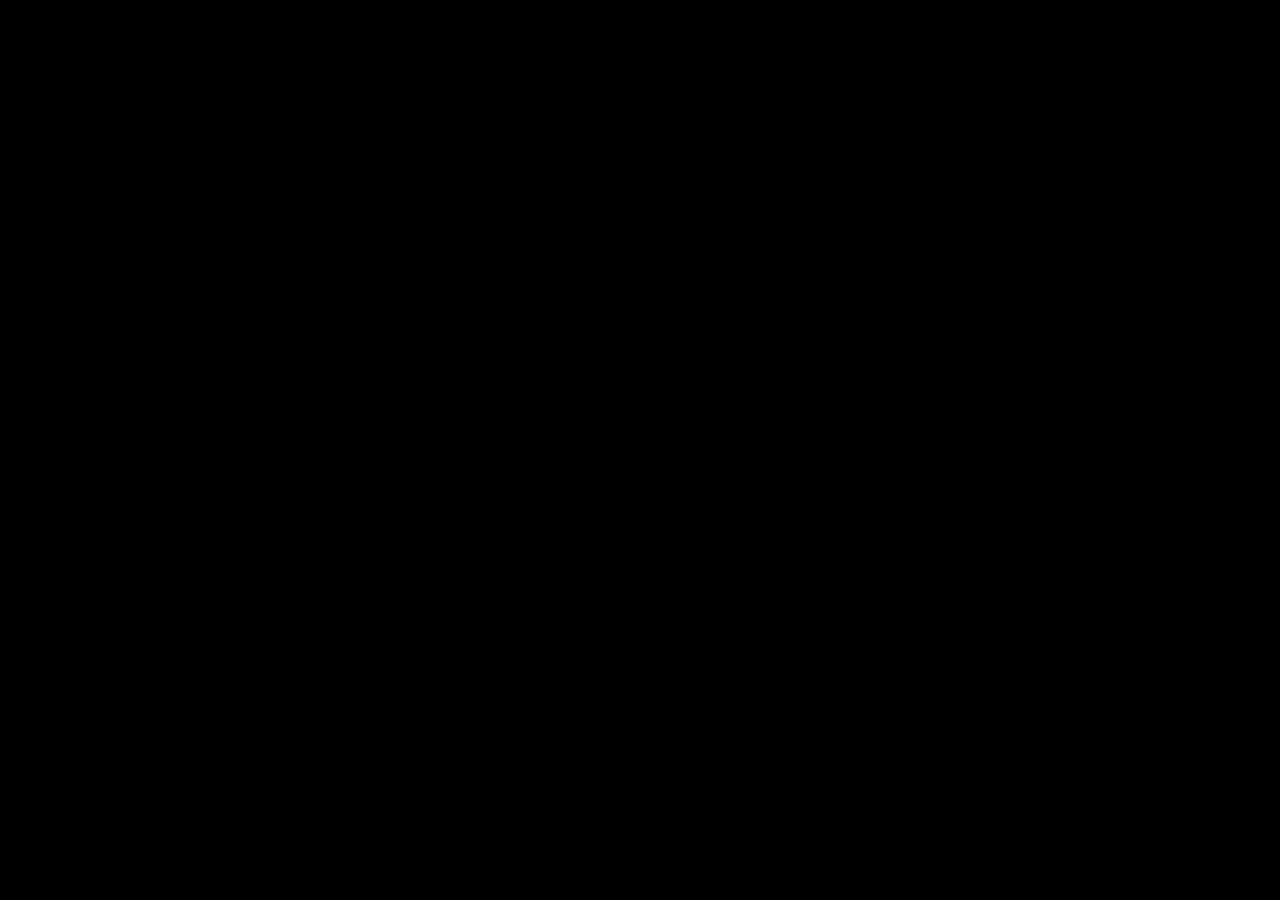
==== skillset.html @ 1f164118 "add skilles  sec" ====
<!DOCTYPE html>
<html lang="en">

<head>
    <meta charset="UTF-8">
    <meta name="viewport" content="width=device-width, initial-scale=1.0">
    <title>Document</title>
    <!-- Bootstrap CSS-->
    <link href="https://cdn.jsdelivr.net/npm/bootstrap@5.0.2/dist/css/bootstrap.min.css" rel="stylesheet">

    <!-- font Awesome -->
    <link rel="stylesheet" href="https://cdnjs.cloudflare.com/ajax/libs/font-awesome/6.4.0/css/all.min.css">
    <link rel="stylesheet" href="vendors/slick-theme.css" />
    <link rel="stylesheet" type="text/css" href="vendors/slick-slider.css" />
    <link rel="stylesheet" href="./CSS/keyfreams.css">
    <link rel="stylesheet" href="./CSS/style.css">
</head>

<body>


    <!-- skills-------------------
    <section>
        <div class="container py-5">
            <h2>My Skillsets</h2>
            <div class="Skillset">
                <div class="SkillSet_box_circle">
                    <div class="stripe str1">
                        <div class="first"></div>
                        <div class="sec">
                            <img src="./Img/figma-min 1.png" alt="" srcset="" width="" >
                            <p >Figma</p>
                        </div>
                    </div>
                    <div class="stripe str2">
                        <div class="first"></div>
                        <div class="sec">
                            <img src="./Img/css-min 1.png" alt="" srcset="">
                            <p>CSS</p>
                        </div>
                    </div>
                    <div class="stripe str3">
                        <div class="first"></div>
                        <div class="sec">
                            <img src="./Img/html-min 1.png" alt="" srcset="">
                            <p>Html</p>
                        </div>
                    </div>
                    <div class="stripe str4">
                        <div class="first"></div>
                        <div class="sec">
                            <img src="./Img/ps-min 2.png" alt="" srcset="" width="45">
                            <p>Photoshope</p>
                        </div>
                    </div>
                </div>
                <div class="panel">
                    <div class="mncircle"></div>
                    <div class="mncircle"></div>
                    <div class="mncircle"></div>
                    <div class="mncircle"></div>
                </div>
            </div>
        </div>
    </section> -->







    <!-- Option 1: Bootstrap Bundle with Popper -->
    <script src="./vendors/bootstrap.bundle.min.js"> </script>
    <script src="vendors/jquery.min.js"></script>
    <script src="vendors/slick.min.js"></script>
    <script src="https://cdnjs.cloudflare.com/ajax/libs/gsap/3.12.5/gsap.min.js"></script>
    <script src="./JS/script.js"></script>
</body>

</html>
---- CSS/keyfreams.css ----
@keyframes slideright {
    0% {
        transform: translateX(-100px);
        opacity: 0;
    }

    100% {
        transform: translateY(0px);
        opacity: 1;
    }

}

@keyframes slidebottom {
    0% {
        transform: translateX(0px);
        opacity: 0;
    }

    100% {
        transform: translateY(10px);
        opacity: 1;
    }

}

@keyframes zoomin {
    0% {
        transform: scale(0);
        opacity: 0;
    }

    100% {
        transform: scale(1);
        opacity: 1;
    }

}


/* cube/// */
@keyframes animate {
    0% {
        transform: rotateX(-30deg) rotateY(0deg);
    }

    100% {
        transform: rotateX(-30deg) rotateY(360deg);
    }
}
---- CSS/style.css ----
* {
    margin: 0;
    padding: 0;
    box-sizing: border-box;
    /* font-family: cinzel; */
}

:root {
    --head-line: #38005e;
    --gray: #ababab;
    --main-background: #f4f4f4;
    --yellow: rgb(157, 187, 6);
    --yellow2: rgb(220, 255, 43);
    --circSize: 65dvw;
    --box-shadow: 1px 1px 9px rgba(200, 187, 187, 0.55);
    --black: black;
}

body {
    /* background-color: #f4f4f4;
     */
    background: var(--black);
}

a {
    text-decoration: none;
    color: var(--gray);
    font-weight: 500;
}

p {
    margin: 0px;
}

ul li {
    list-style: none;
}

.graphics {
    background-image: linear-gradient(rgba(0, 0, 0, 0.5), rgba(0, 0, 0, 0.8)), url(../Img/greadent\ graphics.png);
    background-position: left;
    background-repeat: no-repeat;
}


.logo-name {
    font-family: cinzel;
    font-weight: bold;
    font-size: 20px;
    color: rgb(220, 83, 4);
    opacity: 0;
    animation: slideright 3s ease forwards;
}

.media-link {
    color: var(--gray);
    padding: 0px 20px;
    animation: slidebottom 3s ease forwards;
}

.media-link:hover {
    color: var(--head-line);
}


.navbar-nav {
    gap: 20px;
    border-radius: 50px;
    padding: 0px 20px;
    background-color: var(--black);
    border: 1px solid var(--gray);
}

.nav-link {
    color: var(--gray);
}

.nav-item:hover {
    color: var(--black);
    background: var(--yellow2);
    border-radius: 25px;
    padding: 0px 15px;
}

.nav-item:hover a {
    color: var(--black);
}

.fixed-bottom {
    bottom: 15px;
}


/* .navbar {
    background: linear-gradient(to bottom,
            #0d0940e0,
            #00000087);
} */

/* .navbar-toggler:focus,
.navbar-toggler:active,
.navbar-toggler-icon:focus {
    outline: none !important;
    box-shadow: none !important;
} */

.toggle-btn i {
    color: var(--main-background);
}






.banner {
    width: 100%;
    height: 100vh;
    background-image: linear-gradient(rgba(0, 0, 0, 0.5), rgba(0, 0, 0, 0.8)), url(../Img/greadent\ graphics.png);
    /* background-size: cover; */
    background-position: left;
    background-repeat: no-repeat;
    color: white;
}

.h-main-box {
    display: flex;
    justify-content: space-between;
    align-items: center;
    height: 100vh;
    /* margin-top: 200px; */
    margin-left: 75px;
}

.h-line {
    height: 2px;
    width: 40px;
    border-radius: 2px;
    background-color: rgb(157, 187, 6);
}

.scroll-d {
    display: flex;
    justify-content: center;
    align-items: center;
    padding-top: 50px;
    width: 50px;
    height: 50px;
    background: var(--black);
    border: 1px solid var(--gray);
    border-radius: 50px;
    /* box-shadow: 0px 2px 4px 1px rgb(113, 113, 113); */
}

.scroll-d i {
    margin-bottom: 45px;
    color: var(--gray);
}

.scroll-d-p {
    transform: rotate(0deg);
    color: var(--gray);
}

/* typing  text animetion codes here */
.h-main-body {
    animation: slideright 3s ease forwards;
}

.static-txts {
    font-size: 35px;
    font-weight: 600;
    color: var(--gray);
    animation: slideright 3s ease forwards;
}

.static-txts span {
    position: relative;
}

.static-txts span::before {
    content: "Youtubar";
    color: rgb(184, 220, 4);
    animation: words 20s infinite;
}

.static-txts span::after {
    content: "";
    position: absolute;
    width: calc(100% + 8px);
    height: 50px;
    background-color: var(--black);
    border-left: 2px solid rgb(184, 220, 4);
    right: -2px;
    animation: animetion .8s infinite, typing 20s steps(14) infinite;
}

@keyframes animetion {
    to {
        border-left: 2px solid rgb(184, 220, 4);
    }
}

@keyframes words {

    0%,
    20% {
        content: "Youtubar";
    }

    21%,
    40% {
        content: "Web Designer";
    }

    41%,
    60% {
        content: "Jr. Developar";
    }

    61%,
    80% {
        content: "UI-UX Designer";
    }

    81%,
    100% {
        content: "Bloger";
    }
}

@keyframes typing {

    10%,
    15%,
    30%,
    35%,
    50%,
    55%,
    70%,
    75%,
    90%,
    95% {
        width: 0;
    }

    5%,
    20%,
    25%,
    40%,
    45%,
    60%,
    65%,
    80%,
    85% {
        width: calc(100% + 8px);
    }
}


/* Box cube animation codes here------------- */

.bg-cube {
    display: flex;
    justify-content: space-around;
    align-items: center;
    min-height: 80%;
    /* background-color: #000000; */
    animation: zoomin 1s ease forwards;
}


.cube {
    position: relative;
    width: 200px;
    height: 200px;
    transform-style: preserve-3d;
    animation: animate 8s linear infinite;
}

.cube2 {
    position: relative;
    width: 100px;
    height: 100px;
    transform-style: preserve-3d;
    animation: animate 8s linear infinite;
}



.cube div,
.cube2 div {
    position: absolute;
    top: 0;
    left: 0;
    width: 100%;
    height: 100%;
    transform-style: preserve-3d;
}

.cube div span {
    position: absolute;
    top: 0;
    left: 0;
    width: 100%;
    height: 100%;
    background: linear-gradient(#151515, #00ec00);
    transform: rotateY(calc(90deg * var(--i))) translateZ(100px);
}

.cube2 div span {
    position: absolute;
    top: 0;
    left: 0;
    width: 100%;
    height: 100%;
    background: linear-gradient(#151515, #0072ec);
    transform: rotateY(calc(90deg * var(--i))) translateZ(50px);
}

.top {
    position: absolute;
    top: 0;
    left: 0;
    width: 200px;
    height: 200px;
    background: #222;
    transform: rotateX(90deg) translateZ(100px);
}

.top2 {
    position: absolute;
    top: 0;
    left: 0;
    width: 100px;
    height: 100px;
    background: #222;
    transform: rotateX(90deg) translateZ(50px);
}

.top::before {
    content: '';
    position: absolute;
    top: 0;
    left: 0;
    width: 200px;
    height: 200px;
    background: #0f0;
    transform: translateZ(-280px);
    filter: blur(20px);
    box-shadow: 0 0 120px rgba(0, 255, 0, 0, 2),
        0 0 200px rgba(0, 255, 0, 0, 4),
        0 0 300px rgba(0, 255, 0, 0, 6),
        0 0 400px rgba(0, 255, 0, 0, 8),
        0 0 500px rgba(0, 255, 0, 0, 10);
}

.top2::before {
    content: '';
    position: absolute;
    top: 0;
    left: 0;
    width: 100px;
    height: 100px;
    background: rgb(0, 183, 255);
    transform: translateZ(-150px);
    filter: blur(20px);
    box-shadow: 0 0 120px rgba(0, 255, 0, 0, 2),
        0 0 200px rgba(0, 255, 0, 0, 4),
        0 0 300px rgba(0, 255, 0, 0, 6),
        0 0 400px rgba(0, 255, 0, 0, 8),
        0 0 500px rgba(0, 255, 0, 0, 10);
}


/* About me------------------------
- */

.my-profile {
    display: flex;
    justify-content: center;
    align-items: center;
    min-height: 100vh;

}

.my-profile .card {
    align-items: center;
    width: 200px;
    height: 250px;
    transform: skewX(30deg);
    opacity: 0.1;
    /* background: linear-gradient(rgb(255, 85, 0), #131313); */
}

.card span {
    margin-top: 20px;
    display: flex;
    justify-content: center;
}

.card img {
    height: 50px;
    width: 50px;
    object-fit: cover;
    border-radius: 25px
}


/* .card:active {
    scale: 1.1;

} */

.card:hover {
    transition: 1s cubic-bezier(0.075, 0.82, 0.165, 1);
    transform: rotate(0deg);
    opacity: 1;
    cursor: pointer;
    scale: 1.1;
}

.card-text {
    transform: rotate(0deg);
    padding: 10px 10px;
    color: var(--black);
    font-weight: 100;
    text-align: center;
}

@keyframes cardup {
    0% {
        opacity: 0.3;
    }

    80% {
        opacity: 1;
    }

    100% {
        opacity: 0.3;
    }
}

/* ------------------   ----------- */
.expreince .ex-1 {
    display: flex;
    justify-content: space-between;
    align-items: center;
    border-bottom: 1px solid var(--gray);
    margin-top: 50px;
    transition: all .2s;
}

.item {
    position: relative;
    flex-grow: 1;
}

#circle {
    position: fixed;
    top: 0;
    left: 0;
    transform: translate(-50%, -50%);
    width: 20px;
    height: 20px;
    border-radius: 50px;
    background-color: red;
}

.ex-1,
p {
    color: var(--gray);
}

.fream {
    position: relative;
    overflow: hidden;
    height: 55px;
}

.fream span {
    display: block;
    font-size: 30px;
    height: 55px;
    padding: 10px 0px;
    font-family: cinzel;
    /* transform: translateY(-55px); */
}

.ex-1:hover {
    color: white;
    cursor: pointer;
}

.ex-1:hover .fream span {

    transform: translateY(-100%);
}

.fream span {
    transition: all .5s cubic-bezier(.76, 0, .24, 1);
    margin: 0;
}


/* skillset ---------------------*/
.Skillset {
    /* display: flex;
    justify-content: center;
    align-items: center; */
    width: 100%;
    height: 100vh;
    /* background-color: red; */
}

.SkillSet_box_circle {
    margin-top: 35%;
    position: absolute;
    left: -5vh;
    top: 50%;
    transform: translate(0%, 50%) rotate(100deg);
    border-radius: 50%;
    width: 400px;
    height: 400px;
    border: 1px solid rgb(28, 27, 27);
    /* background-color: red; */
}

.stripe {
    display: flex;
    position: absolute;
    top: 50%;
    left: 50%;
    transform: translate(0%, -50%);
    width: 100%;
    height: 30px;
    transform-origin: 0% 50%;
}

.str1{
    transform: translate(0, -50%) rotate(-90deg) ;
    /* transform: translate(0, -50%) rotate(-90deg) ; */
}
.str2{
    transform: translate(0, -50%) rotate(-40deg) ;
    /* transform: translate(0, -50%) rotate(-42deg) ; */
}
.str4{
    transform: translate(0, -50%) rotate(40deg) ;
    /* transform: translate(0, -50%) rotate(45deg) ; */
}

.first{
    width: 50%;
    height: 100%;
}
.sec{
    display: flex;
    /* justify-content: center; */
    align-items: center;
    flex-direction: row-reverse;
    padding-left: 20px;
    /* width: 50%; */
    height: 100%;
}

.sec img, p{
    margin-top: -10px;
    transform: rotate(90deg);
}

.panel{
    display: flex;
    flex-direction: column;
    align-items: center;
    justify-content: space-between;
    position: absolute;
    margin-top: 50%;
    right: 10%;
    top: -50%;
    transform: translate(0, 50%);
    width: 5%;
    height: 30%;
    /* background-color: rgb(147, 145, 145); */
    
}
.mncircle{
    width: 15px;
    height: 15px;
    border-radius: 50%;
    /* opacity: .08; */
    background-color: rgba(176, 176, 176, 0.8);
}




/* footer links */
.social {
    display: flex;
    justify-content: center;
    gap: 10px;
}

.social-link-footer {
    display: flex;
    align-items: center;
    justify-content: center;
    width: 40px;
    height: 40px;
    background-color: white;
    border-radius: 25%;
    box-shadow: -1px -1px 4px 1px rgba(207, 198, 198, 0.507);
}

.social-link-footer:hover {
    background-color: #000000;
    transform: scale(1.5) 0.5s;
    box-shadow: -1px -1px 4px 1px rgba(173, 166, 166, 0.507);
}

.social-link-icon i {
    font-size: 20px;
    color: black;
}

.site-link ul {
    padding-left: 0px;
}

.social-link-footer:hover i {
    color: yellow;
}

.social-link-icon i:hover {
    color: yellow;
}







/*------------------------------
        meadia quries
 -------------------------------*/

@media (max-width: 575.98px) {
    .banner-search {
        font-size: 10px;
    }

    .hero-btn {
        padding: 5px 15px;
    }

    .cta-btn-co {
        font-size: 10px;
        padding: 5px 20px;
    }

    .about-pic {
        text-align: center;
    }

    .navbar-toggler-icon {
        width: 0.5em;
        height: 0.5em;
    }

    .slide {
        margin: 20px;
    }
}

/* // Small devices (landscape phones, less than 768px) */
@media (max-width: 767.98px) {}

/* // Medium devices (tablets, less than 992px) */
@media (max-width: 991.98px) {

    h1,
    h2 {
        font-size: 20px;
    }

    p {
        font-size: 15px;
    }

    .team-slide img {
        width: 100%;
    }

    .review-section {
        flex-direction: column;
    }

}

/* // Large devices (desktops, less than 1200px) */
@media (max-width: 1199.98px) {}

/* // X-Large devices (large desktops, less than 1400px) */
@media (max-width: 1399.98px) {}
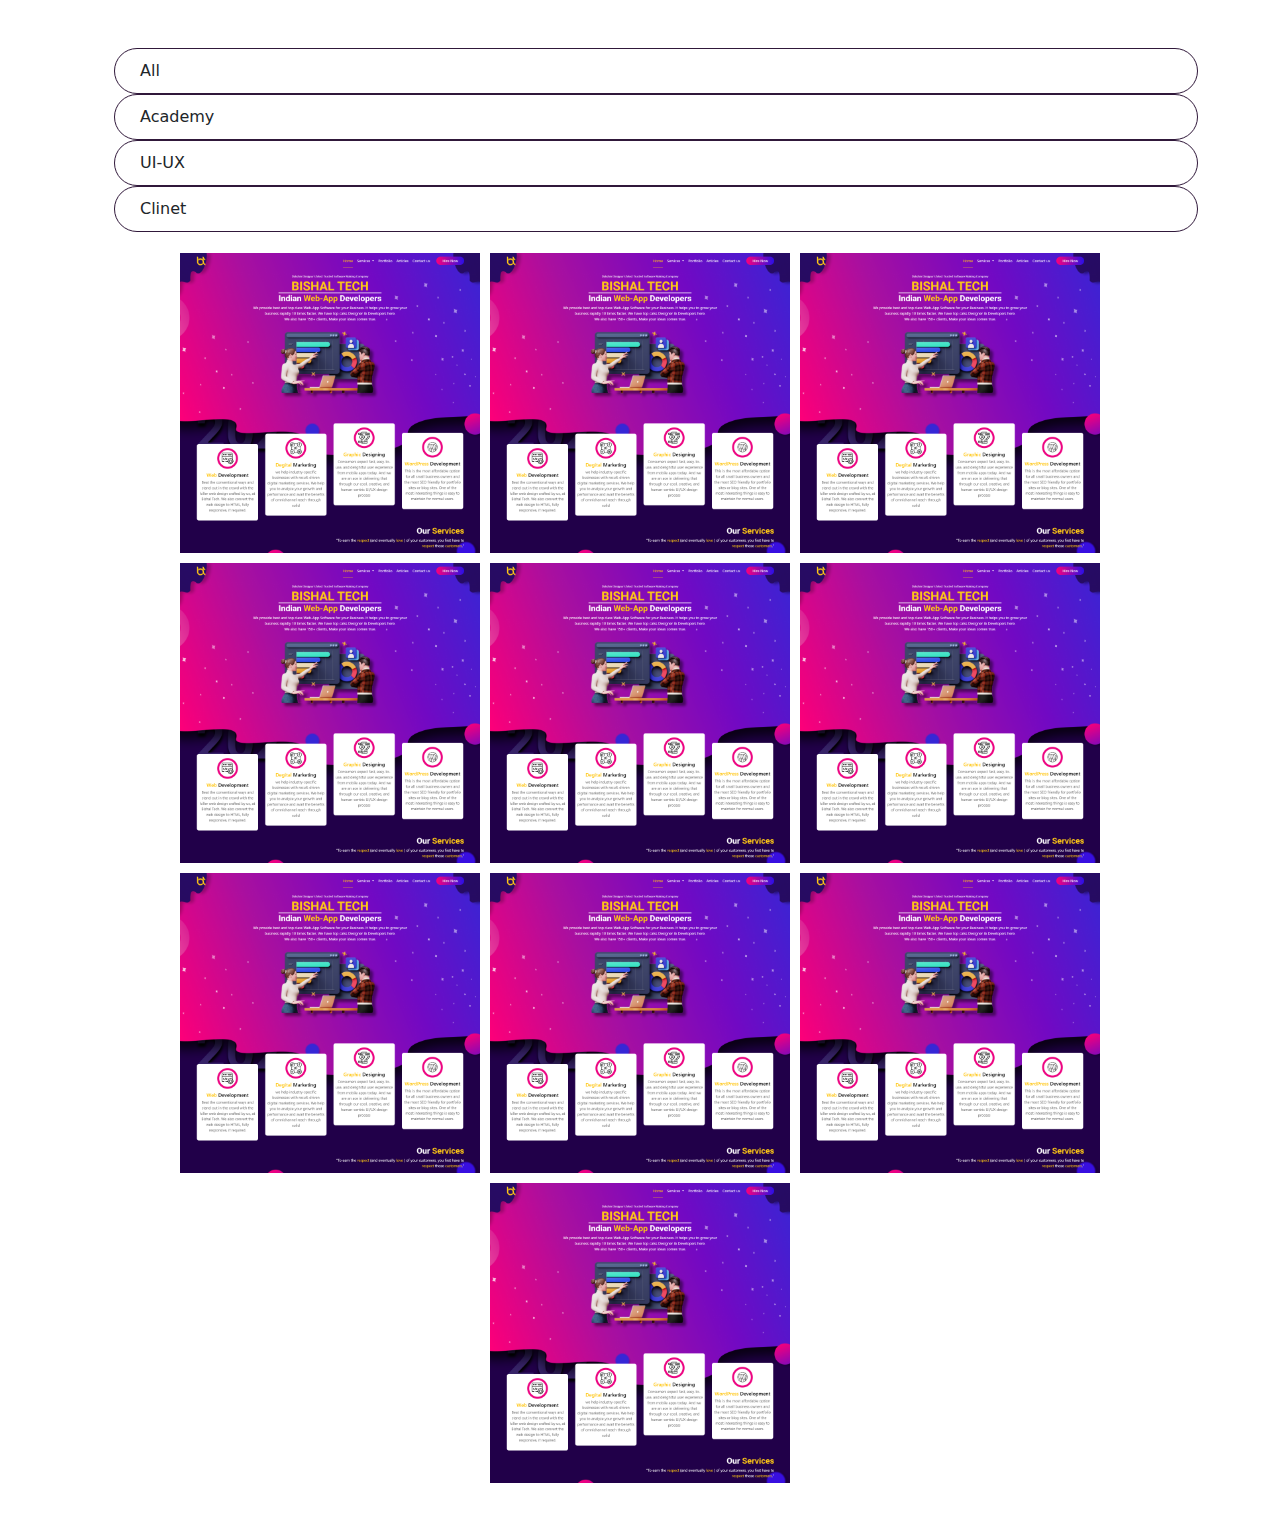
==== commit d9cb72f8: "try to run project sec but i can't" ====
--- a/skillset.html
+++ b/skillset.html
@@ -13,7 +13,178 @@
     <link rel="stylesheet" href="vendors/slick-theme.css" />
     <link rel="stylesheet" type="text/css" href="vendors/slick-slider.css" />
     <link rel="stylesheet" href="./CSS/keyfreams.css">
-    <link rel="stylesheet" href="./CSS/style.css">
+    <!-- <link rel="stylesheet" href="./CSS/style.css"> -->
+    <style>
+        * {
+            margin: 0;
+            padding: 0;
+            box-sizing: border-box;
+        }
+
+        .SkillSet_box_circle {
+            margin-top: 35%;
+            position: absolute;
+            left: -5vh;
+            top: 50%;
+            transform: translate(0%, 50%) rotate(100deg);
+            border-radius: 50%;
+            width: 400px;
+            height: 400px;
+            border: 1px solid rgb(28, 27, 27);
+            /* background-color: red; */
+        }
+
+        .stripe {
+            display: flex;
+            position: absolute;
+            top: 50%;
+            left: 50%;
+            transform: translate(0%, -50%);
+            width: 100%;
+            height: 30px;
+            transform-origin: 0% 50%;
+        }
+
+        .str1 {
+            transform: translate(0, -50%) rotate(-90deg);
+            /* transform: translate(0, -50%) rotate(-90deg) ; */
+        }
+
+        .str2 {
+            transform: translate(0, -50%) rotate(-40deg);
+            /* transform: translate(0, -50%) rotate(-42deg) ; */
+        }
+
+        .str4 {
+            transform: translate(0, -50%) rotate(40deg);
+            /* transform: translate(0, -50%) rotate(45deg) ; */
+        }
+
+        .first {
+            width: 50%;
+            height: 100%;
+        }
+
+        .sec {
+            display: flex;
+            /* justify-content: center; */
+            align-items: center;
+            flex-direction: row-reverse;
+            padding-left: 20px;
+            /* width: 50%; */
+            height: 100%;
+        }
+
+        .sec img,
+        p {
+            margin-top: -10px;
+            transform: rotate(90deg);
+        }
+
+        .panel {
+            display: flex;
+            flex-direction: column;
+            align-items: center;
+            justify-content: space-between;
+            position: absolute;
+            margin-top: 50%;
+            right: 10%;
+            top: -50%;
+            transform: translate(0, 50%);
+            width: 5%;
+            height: 30%;
+            /* background-color: rgb(147, 145, 145); */
+
+        }
+
+        .mncircle {
+            width: 15px;
+            height: 15px;
+            border-radius: 50%;
+            /* opacity: .08; */
+            background-color: rgba(176, 176, 176, 0.8);
+        }
+
+
+
+        ul {
+            list-style: none;
+        }
+
+
+
+
+        .bg-circleCo {
+            display: block;
+            position: absolute;
+            background-image: radial-gradient(#280334ec, #dac6e316);
+            box-shadow: 0px 0px 100px #5f1c767d;
+            filter: blur(5px);
+            width: 300px;
+            height: 300px;
+            border-radius: 50%;
+            margin-left: 33%;
+            margin-top: 23%;
+            z-index: -1;
+        }
+
+        .ul {
+            margin: auto;
+            display: flex;
+            justify-content: center;
+            align-items: center;
+            gap: 30px;
+            flex-wrap: wrap;
+        }
+
+        li {
+            border-radius: 50px;
+            padding: 10px 25px;
+            color: var(--gray);
+            background-color: var(--box-bg);
+            border: 0.8px solid #1d0227e9;
+            cursor: pointer;
+        }
+
+        li:hover {
+            color: var(--gray);
+            background: var(--lefttoRight-color);
+            border-radius: 25px;
+            padding: 10px 25px;
+        }
+
+        ul li:active {
+            background-color: var(--lefttoRight-color);
+        }
+
+        .product {
+            display: flex;
+            justify-content: center;
+            align-items: center;
+            flex-wrap: wrap;
+        }
+
+        .product .itembox {
+            position: relative;
+            width: 300px;
+            height: 300px;
+            margin: 5px;
+            display: block;
+        }
+
+        .product .itembox.hide {
+            display: none;
+        }
+
+        .product .itembox img {
+            position: absolute;
+            top: 0;
+            left: 0;
+            width: 100%;
+            height: 100%;
+            object-fit: cover;
+        }
+    </style>
 </head>
 
 <body>
@@ -65,7 +236,56 @@
     </section> -->
 
 
-
+    <section>
+        <div class="container py-5">
+            <ul>
+                <li class="list active" data-filter="all">All</li>
+                <li class="list" data-filter="academy">Academy</li>
+                <li class="list" data-filter="ui-ux">UI-UX</li>
+                <li class="list" data-filter="client">Clinet</li>
+            </ul>
+            <div class="product">
+
+                <div class="itembox" data-item="academy">
+                    <img src="./Img/project.png" alt="" class="img-fluid">
+                </div>
+                <div class="itembox" data-item="academy">
+                    <img src="./Img/project.png" alt="" class="img-fluid">
+                </div>
+                <div class="itembox" data-item="academy">
+                    <img src="./Img/project.png" alt="" class="img-fluid">
+                </div>
+                <div class="itembox" data-item="academy">
+                    <img src="./Img/project.png" alt="" class="img-fluid">
+                </div>
+
+
+                <div class="itembox" data-item="ui-ux">
+                    <img src="./Img/project.png" alt="" class="img-fluid">
+                </div>
+                <div class="itembox" data-item="ui-ux">
+                    <img src="./Img/project.png" alt="" class="img-fluid">
+                </div>
+                <div class="itembox" data-item="ui-ux">
+                    <img src="./Img/project.png" alt="" class="img-fluid">
+                </div>
+                <div class="itembox" data-item="ui-ux">
+                    <img src="./Img/project.png" alt="" class="img-fluid">
+                </div>
+
+
+                <div class="itembox" data-item="client">
+                    <img src="./Img/project.png" alt="" class="img-fluid">
+                </div>
+                <div class="itembox" data-item="client">
+                    <img src="./Img/project.png" alt="" class="img-fluid">
+                </div>
+
+            </div>
+        </div>
+
+        </div>
+    </section>
 
 
 
@@ -75,7 +295,34 @@
     <script src="vendors/jquery.min.js"></script>
     <script src="vendors/slick.min.js"></script>
     <script src="https://cdnjs.cloudflare.com/ajax/libs/gsap/3.12.5/gsap.min.js"></script>
-    <script src="./JS/script.js"></script>
+    <script>
+        let list = document.querySelectorAll('.list');
+        let itembox = document.querySelectorAll('.itembox');
+
+        for (let i = 0; i < list.length; i++) {
+            list[i].addEventListener('click', function () {
+                for (let j = 0; j < item.length; j++) {
+                    list[j].classList.remove('active');
+                }
+                this.classList.add('active');
+
+                let dataFilter = this.getAttribute('data-filter');
+                for (let k = 0; k < itembox; k++) {
+                    itemBox[k].classList.remove('active');
+                    itemBox[k].classList.add('hide');
+
+
+                    if (itemBox[k].getAttribute('data-item') = dataFilter ||
+                        dataFilter == "all") {
+                        itemBox[k].classList.remove('hide');
+                        itemBox[k].classList.add('active');
+                    }
+                }
+
+            })
+        }
+
+    </script>
 </body>
 
 </html>--- a/CSS/style.css
+++ b/CSS/style.css
@@ -10,16 +10,31 @@
     --gray: #ababab;
     --main-background: #f4f4f4;
     --yellow: rgb(157, 187, 6);
-    --yellow2: rgb(220, 255, 43);
+    --yellow2: rgb(184, 220, 4);
     --circSize: 65dvw;
     --box-shadow: 1px 1px 9px rgba(200, 187, 187, 0.55);
     --black: black;
-}
-
+    --box-bg: #0e011391;
+    --lefttoRight-color: linear-gradient(to right,
+            #d289f1,
+            #1e022a);
+    --ToptoBottom-color: linear-gradient(to bottom,
+            #3d0549,
+            #1a011e);
+    --title-co: linear-gradient(to right, #470654, #e294fa);
+}
+
+/* ------------------------------------CUSTOM CODES--------------------------------------- */
 body {
-    /* background-color: #f4f4f4;
-     */
+    /* background-color: #040005fd; */
     background: var(--black);
+}
+
+.title {
+    background: var(--title-co);
+    -webkit-background-clip: text;
+    color: transparent;
+    font-size: 35px;
 }
 
 a {
@@ -37,17 +52,17 @@
 }
 
 .graphics {
-    background-image: linear-gradient(rgba(0, 0, 0, 0.5), rgba(0, 0, 0, 0.8)), url(../Img/greadent\ graphics.png);
+    background-image: url(../Img/greadent\ graphics.png);
     background-position: left;
     background-repeat: no-repeat;
 }
 
-
+/* ----------------------------------Banner Section codes------------------------------------ */
 .logo-name {
     font-family: cinzel;
     font-weight: bold;
     font-size: 20px;
-    color: rgb(220, 83, 4);
+    color: var(--main-background);
     opacity: 0;
     animation: slideright 3s ease forwards;
 }
@@ -59,16 +74,20 @@
 }
 
 .media-link:hover {
-    color: var(--head-line);
+    color: var(--main-background);
+    font-weight: 600;
+    padding: 10px 15px;
+    background: var(--lefttoRight-color);
+    border-radius: 25px;
 }
 
 
 .navbar-nav {
     gap: 20px;
     border-radius: 50px;
-    padding: 0px 20px;
-    background-color: var(--black);
-    border: 1px solid var(--gray);
+    padding: 0px 15px;
+    background-color: var(--box-bg);
+    border: .8px solid #221925e9;
 }
 
 .nav-link {
@@ -76,14 +95,14 @@
 }
 
 .nav-item:hover {
-    color: var(--black);
-    background: var(--yellow2);
+    color: var(--gray);
+    background: var(--lefttoRight-color);
     border-radius: 25px;
-    padding: 0px 15px;
+    padding: 0px 5px;
 }
 
 .nav-item:hover a {
-    color: var(--black);
+    color: var(--main-background);
 }
 
 .fixed-bottom {
@@ -108,15 +127,8 @@
     color: var(--main-background);
 }
 
-
-
-
-
-
 .banner {
-    width: 100%;
-    height: 100vh;
-    background-image: linear-gradient(rgba(0, 0, 0, 0.5), rgba(0, 0, 0, 0.8)), url(../Img/greadent\ graphics.png);
+    background-image: url(../Img/greadent\ graphics.png);
     /* background-size: cover; */
     background-position: left;
     background-repeat: no-repeat;
@@ -136,7 +148,7 @@
     height: 2px;
     width: 40px;
     border-radius: 2px;
-    background-color: rgb(157, 187, 6);
+    background-color: var(--yellow2);
 }
 
 .scroll-d {
@@ -149,7 +161,6 @@
     background: var(--black);
     border: 1px solid var(--gray);
     border-radius: 50px;
-    /* box-shadow: 0px 2px 4px 1px rgb(113, 113, 113); */
 }
 
 .scroll-d i {
@@ -180,7 +191,7 @@
 
 .static-txts span::before {
     content: "Youtubar";
-    color: rgb(184, 220, 4);
+    color: var(--yellow);
     animation: words 20s infinite;
 }
 
@@ -197,7 +208,7 @@
 
 @keyframes animetion {
     to {
-        border-left: 2px solid rgb(184, 220, 4);
+        border-left: 2px solid var(--head-line);
     }
 }
 
@@ -373,14 +384,14 @@
 }
 
 
-/* About me------------------------
+/* ----------------------------------------------About me---------------------------------
 - */
 
 .my-profile {
     display: flex;
     justify-content: center;
     align-items: center;
-    min-height: 100vh;
+    /* min-height: 100vh; */
 
 }
 
@@ -389,8 +400,8 @@
     width: 200px;
     height: 250px;
     transform: skewX(30deg);
-    opacity: 0.1;
-    /* background: linear-gradient(rgb(255, 85, 0), #131313); */
+    opacity: 1;
+    background: var(--box-bg);
 }
 
 .card span {
@@ -406,24 +417,26 @@
     border-radius: 25px
 }
 
-
-/* .card:active {
-    scale: 1.1;
-
-} */
-
-.card:hover {
+.card h5 {
+    margin-top: 10px;
+    color: var(--main-background);
+    font-weight: 100;
+}
+
+.my-profile .card:hover {
     transition: 1s cubic-bezier(0.075, 0.82, 0.165, 1);
     transform: rotate(0deg);
     opacity: 1;
+    scale: 1.2;
+    background: var(--ToptoBottom-color);
+    border: 0.2px solid var(--gray);
     cursor: pointer;
-    scale: 1.1;
 }
 
 .card-text {
     transform: rotate(0deg);
     padding: 10px 10px;
-    color: var(--black);
+    color: var(--gray);
     font-weight: 100;
     text-align: center;
 }
@@ -442,7 +455,122 @@
     }
 }
 
-/* ------------------   ----------- */
+/* ------------------------------------skillset ---------------------*/
+.row {
+    margin: auto;
+    /* width: 100%; */
+}
+
+.sk-headline {
+    text-align: center;
+}
+
+.box-model {
+    margin: auto;
+    display: flex;
+    align-items: center;
+    justify-content: center;
+    flex-direction: column;
+    width: 125px;
+    min-height: 125px;
+    text-align: center;
+    border-radius: 15px;
+    background-color: #0e011391;
+}
+
+.box-model img {
+    opacity: .3;
+}
+
+.box-model p {
+    padding-top: 10px;
+    color: var(--gray);
+}
+
+.box-model:hover {
+    cursor: pointer;
+    background-color: var(--box-bg);
+    border: .5px solid #270336cf;
+}
+
+.box-model:hover img {
+    opacity: 1;
+}
+
+/* -----------------------------------------MY RECENT WORKS-------------------------- */
+.bg-circleCo {
+    display: block;
+    position: absolute;
+    background-image: radial-gradient(#280334ec, #dac6e316);
+    box-shadow: 0px 0px 100px #5f1c767d;
+    filter: blur(5px);
+    width: 300px;
+    height: 300px;
+    border-radius: 50%;
+    margin-left: 33%;
+    margin-top: 23%;
+    z-index: -1;
+}
+
+.project-list {
+    margin: auto;
+    display: flex;
+    justify-content: center;
+    align-items: center;
+    gap: 30px;
+    flex-wrap: wrap;
+}
+
+.project-list> li {
+    border-radius: 50px;
+    padding: 10px 25px;
+    color: var(--gray);
+    background-color: var(--box-bg);
+    border: 0.8px solid #1d0227e9;
+    cursor: pointer;
+}
+
+.project-list> li:hover {
+    color: var(--gray);
+    background: var(--lefttoRight-color);
+    border-radius: 25px;
+    padding: 10px 25px;
+    cursor: pointer;
+}
+
+.project-list li:active {
+    background-color: var(--lefttoRight-color);
+}
+
+.product {
+    margin: auto;
+    display: flex;
+    justify-content: center;
+    align-items: center;
+    flex-wrap: wrap;
+}
+
+.product .itembox {
+    position: relative;
+    width: 300px;
+    height: 300px;
+    margin: 15px;
+    display: block;
+}
+
+.product .itembox img {
+    position: absolute;
+    top: 0;
+    left: 0;
+    width: 100%;
+    height: 100%;
+    object-fit: cover;
+}
+
+
+
+
+/* ------------------------------------------ my expreinces  ------------------------ */
 .expreince .ex-1 {
     display: flex;
     justify-content: space-between;
@@ -455,6 +583,11 @@
 .item {
     position: relative;
     flex-grow: 1;
+}
+
+.ex-1:hover {
+    background: var(--lefttoRight-color);
+    transition: .5s;
 }
 
 #circle {
@@ -504,99 +637,7 @@
 }
 
 
-/* skillset ---------------------*/
-.Skillset {
-    /* display: flex;
-    justify-content: center;
-    align-items: center; */
-    width: 100%;
-    height: 100vh;
-    /* background-color: red; */
-}
-
-.SkillSet_box_circle {
-    margin-top: 35%;
-    position: absolute;
-    left: -5vh;
-    top: 50%;
-    transform: translate(0%, 50%) rotate(100deg);
-    border-radius: 50%;
-    width: 400px;
-    height: 400px;
-    border: 1px solid rgb(28, 27, 27);
-    /* background-color: red; */
-}
-
-.stripe {
-    display: flex;
-    position: absolute;
-    top: 50%;
-    left: 50%;
-    transform: translate(0%, -50%);
-    width: 100%;
-    height: 30px;
-    transform-origin: 0% 50%;
-}
-
-.str1{
-    transform: translate(0, -50%) rotate(-90deg) ;
-    /* transform: translate(0, -50%) rotate(-90deg) ; */
-}
-.str2{
-    transform: translate(0, -50%) rotate(-40deg) ;
-    /* transform: translate(0, -50%) rotate(-42deg) ; */
-}
-.str4{
-    transform: translate(0, -50%) rotate(40deg) ;
-    /* transform: translate(0, -50%) rotate(45deg) ; */
-}
-
-.first{
-    width: 50%;
-    height: 100%;
-}
-.sec{
-    display: flex;
-    /* justify-content: center; */
-    align-items: center;
-    flex-direction: row-reverse;
-    padding-left: 20px;
-    /* width: 50%; */
-    height: 100%;
-}
-
-.sec img, p{
-    margin-top: -10px;
-    transform: rotate(90deg);
-}
-
-.panel{
-    display: flex;
-    flex-direction: column;
-    align-items: center;
-    justify-content: space-between;
-    position: absolute;
-    margin-top: 50%;
-    right: 10%;
-    top: -50%;
-    transform: translate(0, 50%);
-    width: 5%;
-    height: 30%;
-    /* background-color: rgb(147, 145, 145); */
-    
-}
-.mncircle{
-    width: 15px;
-    height: 15px;
-    border-radius: 50%;
-    /* opacity: .08; */
-    background-color: rgba(176, 176, 176, 0.8);
-}
-
-
-
-
-/* footer links */
+/*------------------------------- footer links */
 .social {
     display: flex;
     justify-content: center;
@@ -634,7 +675,7 @@
 }
 
 .social-link-icon i:hover {
-    color: yellow;
+    color: var(--yellow);
 }
 
 
@@ -648,18 +689,18 @@
  -------------------------------*/
 
 @media (max-width: 575.98px) {
-    .banner-search {
+
+
+    .media-link {
         font-size: 10px;
-    }
-
-    .hero-btn {
-        padding: 5px 15px;
-    }
-
-    .cta-btn-co {
-        font-size: 10px;
-        padding: 5px 20px;
-    }
+        padding: 0px 10px;
+    }
+
+    .nav-link {
+        display: flex;
+        justify-content: center;
+    }
+
 
     .about-pic {
         text-align: center;
@@ -673,6 +714,16 @@
     .slide {
         margin: 20px;
     }
+
+    .card {
+        height: 150px;
+    }
+
+    .row>* {
+        margin: auto;
+        width: 40%;
+        padding-bottom: 15px;
+    }
 }
 
 /* // Small devices (landscape phones, less than 768px) */
@@ -680,6 +731,17 @@
 
 /* // Medium devices (tablets, less than 992px) */
 @media (max-width: 991.98px) {
+    .navbar-collapse {
+        width: 500px;
+        margin-left: 35%;
+        margin-bottom: 35%;
+    }
+
+    .nav-link {
+        display: flex;
+        justify-content: center;
+
+    }
 
     h1,
     h2 {
@@ -690,13 +752,10 @@
         font-size: 15px;
     }
 
-    .team-slide img {
-        width: 100%;
-    }
-
-    .review-section {
-        flex-direction: column;
-    }
+    .row>* {
+        margin: auto;
+    }
+
 
 }
 
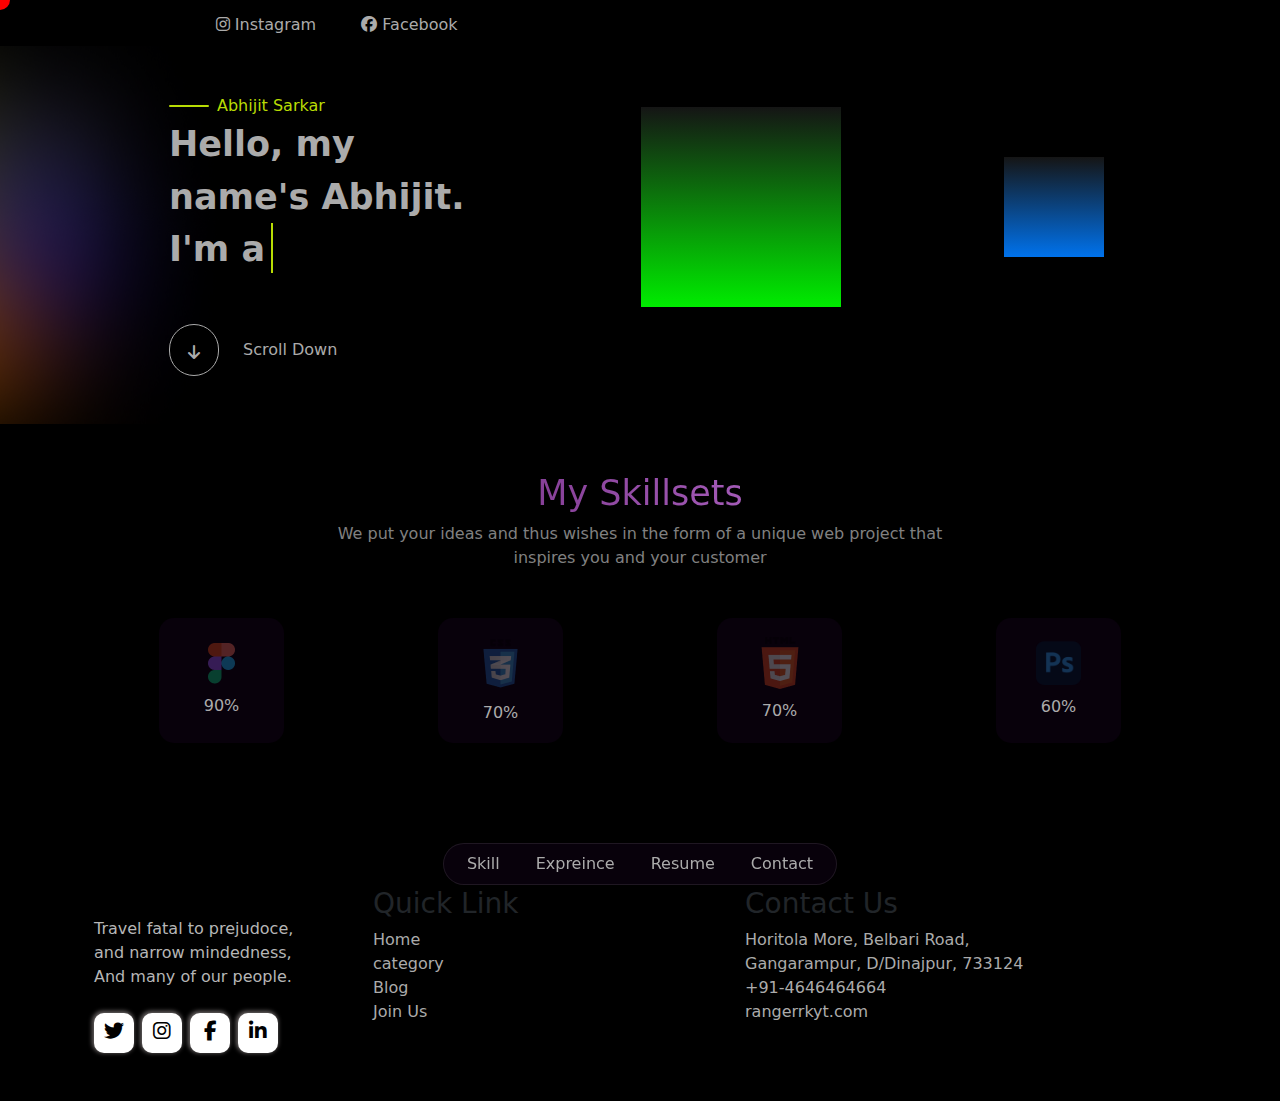
==== commit 87a9a533: "finally fix image gallery sec problem" ====
--- a/skillset.html
+++ b/skillset.html
@@ -13,8 +13,8 @@
     <link rel="stylesheet" href="vendors/slick-theme.css" />
     <link rel="stylesheet" type="text/css" href="vendors/slick-slider.css" />
     <link rel="stylesheet" href="./CSS/keyfreams.css">
-    <!-- <link rel="stylesheet" href="./CSS/style.css"> -->
-    <style>
+    <link rel="stylesheet" href="./CSS/style.css">
+    <!-- <style>
         * {
             margin: 0;
             padding: 0;
@@ -107,14 +107,12 @@
 
 
 
-        ul {
-            list-style: none;
-        }
-
-
-
-
-        .bg-circleCo {
+
+
+
+
+
+        /* .bg-circleCo {
             display: block;
             position: absolute;
             background-image: radial-gradient(#280334ec, #dac6e316);
@@ -126,38 +124,12 @@
             margin-left: 33%;
             margin-top: 23%;
             z-index: -1;
-        }
-
-        .ul {
-            margin: auto;
-            display: flex;
-            justify-content: center;
-            align-items: center;
-            gap: 30px;
-            flex-wrap: wrap;
-        }
-
-        li {
-            border-radius: 50px;
-            padding: 10px 25px;
-            color: var(--gray);
-            background-color: var(--box-bg);
-            border: 0.8px solid #1d0227e9;
-            cursor: pointer;
-        }
-
-        li:hover {
-            color: var(--gray);
-            background: var(--lefttoRight-color);
-            border-radius: 25px;
-            padding: 10px 25px;
-        }
-
-        ul li:active {
-            background-color: var(--lefttoRight-color);
-        }
-
-        .product {
+        } */
+
+
+
+
+        /* .product {
             display: flex;
             justify-content: center;
             align-items: center;
@@ -183,12 +155,105 @@
             width: 100%;
             height: 100%;
             object-fit: cover;
-        }
-    </style>
+        } */
+    </style> -->
 </head>
 
 <body>
-
+    <header>
+        <nav class="navbar navbar-expand-lg bg-light  bg-transparent">
+            <div class="container">
+                <div class="logo-link">
+                    <a class="navbar-brand" href="#"><span class="logo-name">F O L I O .</span></a>
+                    <a href="#" class="media-link"><i class="fa-brands fa-instagram"></i> Instagram</a>
+                    <a href="#" class="media-link"><i class="fa-brands fa-facebook"></i> Facebook</a>
+                </div>
+                <button class="navbar-toggler" type="button" data-bs-toggle="collapse"
+                    data-bs-target="#navbarSupportedContent" aria-controls="navbarSupportedContent"
+                    aria-expanded="false" aria-label="Toggle navigation">
+                    <span class="toggle-btn"><i class="fa-solid fa-bars"></i></span>
+                </button>
+                <div class="collapse navbar-collapse justify-content-center fixed-bottom" id="navbarSupportedContent">
+                    <ul class="navbar-nav mb-2 mb-lg-0">
+                        <li class="nav-item">
+                            <a class="nav-link" aria-current="page" href="skillset.html
+                            ">Skill</a>
+                        </li>
+                        <li class="nav-item">
+                            <a class="nav-link" href="#">Expreince</a>
+                        </li>
+                        <li class="nav-item">
+                            <a class="nav-link" href="#">Resume</a>
+                        </li>
+                        <li class="nav-item">
+                            <a class="nav-link" href="#">Contact</a>
+                        </li>
+                </div>
+            </div>
+        </nav>
+    </header>
+    <!-- Hero Section Down Bellow -->
+
+    <section class="banner py-5">
+        <div class="container">
+            <div id="circle"></div>
+            <div class="row ">
+
+                <div class="col-lg-5 col-md-5 col-sm-12">
+                    <div class="h-main-box">
+                        <div>
+                            <div class="d-flex align-items-center gap-2 h-main-body">
+                                <div class="h-line">
+
+                                </div>
+                                <span style="color: rgb(184, 220, 4);">Abhijit Sarkar</span>
+                            </div>
+
+
+                            <div class="static-txts">Hello, my <br>
+                                name's Abhijit. <br>
+                                I'm a <span></span>
+                            </div>
+
+
+                            <div class="d-flex align-items-center mt-5 gap-4">
+                                <div class="scroll-d"><i class="fa-solid fa-arrow-down"></i></div>
+                                <p class="scroll-d-p">Scroll Down</p>
+                            </div>
+                        </div>
+
+                    </div>
+
+
+                </div>
+                <!-- cube to right side // -->
+                <div class="col-lg-7 col-md-7 col-sm-12">
+                    <div class="bg-cube">
+                        <div class="cube">
+                            <div class="top"></div>
+                            <div>
+                                <span style="--i:0"></span>
+                                <span style="--i:1"></span>
+                                <span style="--i:2"></span>
+                                <span style="--i:3"></span>
+                            </div>
+                        </div>
+                        <div class="cube2">
+                            <div class="top2"></div>
+                            <div>
+                                <span style="--i:0"></span>
+                                <span style="--i:1"></span>
+                                <span style="--i:2"></span>
+                                <span style="--i:3"></span>
+                            </div>
+                        </div>
+                    </div>
+                </div>
+
+            </div>
+        </div>
+
+    </section>
 
     <!-- skills-------------------
     <section>
@@ -238,91 +303,119 @@
 
     <section>
         <div class="container py-5">
-            <ul>
-                <li class="list active" data-filter="all">All</li>
-                <li class="list" data-filter="academy">Academy</li>
-                <li class="list" data-filter="ui-ux">UI-UX</li>
-                <li class="list" data-filter="client">Clinet</li>
-            </ul>
-            <div class="product">
-
-                <div class="itembox" data-item="academy">
-                    <img src="./Img/project.png" alt="" class="img-fluid">
-                </div>
-                <div class="itembox" data-item="academy">
-                    <img src="./Img/project.png" alt="" class="img-fluid">
-                </div>
-                <div class="itembox" data-item="academy">
-                    <img src="./Img/project.png" alt="" class="img-fluid">
-                </div>
-                <div class="itembox" data-item="academy">
-                    <img src="./Img/project.png" alt="" class="img-fluid">
-                </div>
-
-
-                <div class="itembox" data-item="ui-ux">
-                    <img src="./Img/project.png" alt="" class="img-fluid">
-                </div>
-                <div class="itembox" data-item="ui-ux">
-                    <img src="./Img/project.png" alt="" class="img-fluid">
-                </div>
-                <div class="itembox" data-item="ui-ux">
-                    <img src="./Img/project.png" alt="" class="img-fluid">
-                </div>
-                <div class="itembox" data-item="ui-ux">
-                    <img src="./Img/project.png" alt="" class="img-fluid">
-                </div>
-
-
-                <div class="itembox" data-item="client">
-                    <img src="./Img/project.png" alt="" class="img-fluid">
-                </div>
-                <div class="itembox" data-item="client">
-                    <img src="./Img/project.png" alt="" class="img-fluid">
-                </div>
-
-            </div>
-        </div>
-
+            <div class="sk-headline" data-aos="fade-left">
+                <h2 class="title">My Skillsets</h2>
+                <p style="color: grey;">We put your ideas and thus wishes in the form of a unique web project that
+                    <br>inspires you and your customer
+                </p>
+            </div>
+            <div class="Skillset py-5">
+
+                <div class="row">
+                    <div class="col-lg-3 col-md-3 col-sm-3">
+                        <div class="box-model" data-aos="zoom-in">
+                            <img src="./Img/figma-min 1.png" alt="" srcset="">
+                            <p>90%</p>
+                        </div>
+                    </div>
+                    <div class="col-lg-3 col-md-3 col-sm-3">
+                        <div class="box-model" data-aos="zoom-in">
+                            <img src="./Img/css-min 1.png" alt="" srcset="">
+                            <p>70%</p>
+                        </div>
+                    </div>
+                    <div class="col-lg-3 col-md-3 col-sm-3">
+                        <div class="box-model" data-aos="zoom-in">
+                            <img src="./Img/html-min 1.png" alt="" srcset="">
+                            <p>70%</p>
+                        </div>
+                    </div>
+                    <div class="col-lg-3 col-md-3 col-sm-3">
+                        <div class="box-model" data-aos="zoom-in">
+                            <img src="./Img/ps-min 2.png" alt="" srcset="" width="45">
+                            <p>60%</p>
+                        </div>
+                    </div>
+                </div>
+
+            </div>
         </div>
     </section>
 
-
-
-
+    <footer class="py-5">
+        <div class="container">
+            <div class="row">
+                <div class="col-md-3 col-sm-12">
+                    <a class="navbar-brand" href="#">
+                        <span class="logo-name">F O L I O.</span>
+                    </a>
+                    <p class="scroll-d-p" style="color: rgb(182, 182, 182);">Travel fatal to prejudoce, <br>
+                        and narrow
+                        mindedness, <br>And
+                        many of our people.</p>
+                    <!-- ------------------------------------ 
+                          social link down bellow 
+                    ------------------------------------------->
+                    <div class="social-media-page d-flex align-items-center gap-2 mt-4">
+                        <div class="social-link-footer">
+                            <div class="social-link-icon">
+                                <a href="#" class="card-link"><i class="fa-brands fa-twitter"></i></a>
+                            </div>
+                        </div>
+                        <div class="social-link-footer">
+                            <div class="social-link-icon">
+                                <a href="#" class="card-link"><i class="fa-brands fa-instagram"></i></a>
+                            </div>
+                        </div>
+                        <div class="social-link-footer">
+                            <div class="social-link-icon">
+                                <a href="#" class="card-link"><i class="fa-brands fa-facebook-f"></i></a>
+                            </div>
+                        </div>
+                        <div class="social-link-footer">
+                            <div class="social-link-icon">
+                                <a href="#" class="card-link"><i class="fa-brands fa-linkedin-in"></i></a>
+                            </div>
+                        </div>
+                    </div>
+                </div>
+                <div class="col-md-4 col-sm-12">
+                    <div class="site-link">
+                        <h3>Quick Link</h3>
+                        <ul>
+                            <li><a href="#">Home</a></li>
+                            <li><a href="#">category</a></li>
+                            <li><a href="#">Blog</a></li>
+                            <li><a href="#">Join Us</a></li>
+                        </ul>
+                    </div>
+                </div>
+
+                <div class="col-md-4 col-sm-12">
+                    <div class="site-link">
+                        <h3>Contact Us</h3>
+                        <ul>
+                            <li><a href="#">Horitola More, Belbari Road, <br> Gangarampur, D/Dinajpur,
+                                    733124</a></li>
+                            <li><a href="#">+91-4646464664</a></li>
+                            <li><a href="#">rangerrkyt.com</a></li>
+                        </ul>
+                    </div>
+                </div>
+            </div>
+        </div>
+    </footer>
+    
+    <!-- aos -->
+    <script src="./vendors/aos.js"></script>
+    <script>
+        AOS.init({
+            offset: 150,
+            duration: 400,
+        });
+    </script>
     <!-- Option 1: Bootstrap Bundle with Popper -->
     <script src="./vendors/bootstrap.bundle.min.js"> </script>
-    <script src="vendors/jquery.min.js"></script>
-    <script src="vendors/slick.min.js"></script>
-    <script src="https://cdnjs.cloudflare.com/ajax/libs/gsap/3.12.5/gsap.min.js"></script>
-    <script>
-        let list = document.querySelectorAll('.list');
-        let itembox = document.querySelectorAll('.itembox');
-
-        for (let i = 0; i < list.length; i++) {
-            list[i].addEventListener('click', function () {
-                for (let j = 0; j < item.length; j++) {
-                    list[j].classList.remove('active');
-                }
-                this.classList.add('active');
-
-                let dataFilter = this.getAttribute('data-filter');
-                for (let k = 0; k < itembox; k++) {
-                    itemBox[k].classList.remove('active');
-                    itemBox[k].classList.add('hide');
-
-
-                    if (itemBox[k].getAttribute('data-item') = dataFilter ||
-                        dataFilter == "all") {
-                        itemBox[k].classList.remove('hide');
-                        itemBox[k].classList.add('active');
-                    }
-                }
-
-            })
-        }
-
-    </script>
 </body>
 
 </html>--- a/CSS/style.css
+++ b/CSS/style.css
@@ -139,7 +139,6 @@
     display: flex;
     justify-content: space-between;
     align-items: center;
-    height: 100vh;
     /* margin-top: 200px; */
     margin-left: 75px;
 }
@@ -276,8 +275,6 @@
     justify-content: space-around;
     align-items: center;
     min-height: 80%;
-    /* background-color: #000000; */
-    animation: zoomin 1s ease forwards;
 }
 
 
@@ -391,8 +388,6 @@
     display: flex;
     justify-content: center;
     align-items: center;
-    /* min-height: 100vh; */
-
 }
 
 .my-profile .card {
@@ -512,16 +507,22 @@
     z-index: -1;
 }
 
-.project-list {
+.filters {
+    display: flex;
+    justify-content: center;
+    align-items: center;
+    flex-direction: column;
+}
+
+.filters ul {
     margin: auto;
     display: flex;
-    justify-content: center;
     align-items: center;
     gap: 30px;
     flex-wrap: wrap;
 }
 
-.project-list> li {
+.filters ul li {
     border-radius: 50px;
     padding: 10px 25px;
     color: var(--gray);
@@ -530,7 +531,7 @@
     cursor: pointer;
 }
 
-.project-list> li:hover {
+.filters ul li:hover {
     color: var(--gray);
     background: var(--lefttoRight-color);
     border-radius: 25px;
@@ -538,11 +539,11 @@
     cursor: pointer;
 }
 
-.project-list li:active {
-    background-color: var(--lefttoRight-color);
-}
-
-.product {
+.filters ul li:active {
+    background: var(--lefttoRight-color);
+}
+
+.products {
     margin: auto;
     display: flex;
     justify-content: center;
@@ -550,7 +551,7 @@
     flex-wrap: wrap;
 }
 
-.product .itembox {
+.products .product {
     position: relative;
     width: 300px;
     height: 300px;
@@ -558,7 +559,7 @@
     display: block;
 }
 
-.product .itembox img {
+.products .product img {
     position: absolute;
     top: 0;
     left: 0;
@@ -586,7 +587,7 @@
 }
 
 .ex-1:hover {
-    background: var(--lefttoRight-color);
+    /* background: var(--lefttoRight-color); */
     transition: .5s;
 }
 
@@ -724,10 +725,16 @@
         width: 40%;
         padding-bottom: 15px;
     }
+
+    .bg-circleCo {
+        display: none;
+    }
 }
 
 /* // Small devices (landscape phones, less than 768px) */
-@media (max-width: 767.98px) {}
+@media (max-width: 700px) {
+    
+}
 
 /* // Medium devices (tablets, less than 992px) */
 @media (max-width: 991.98px) {
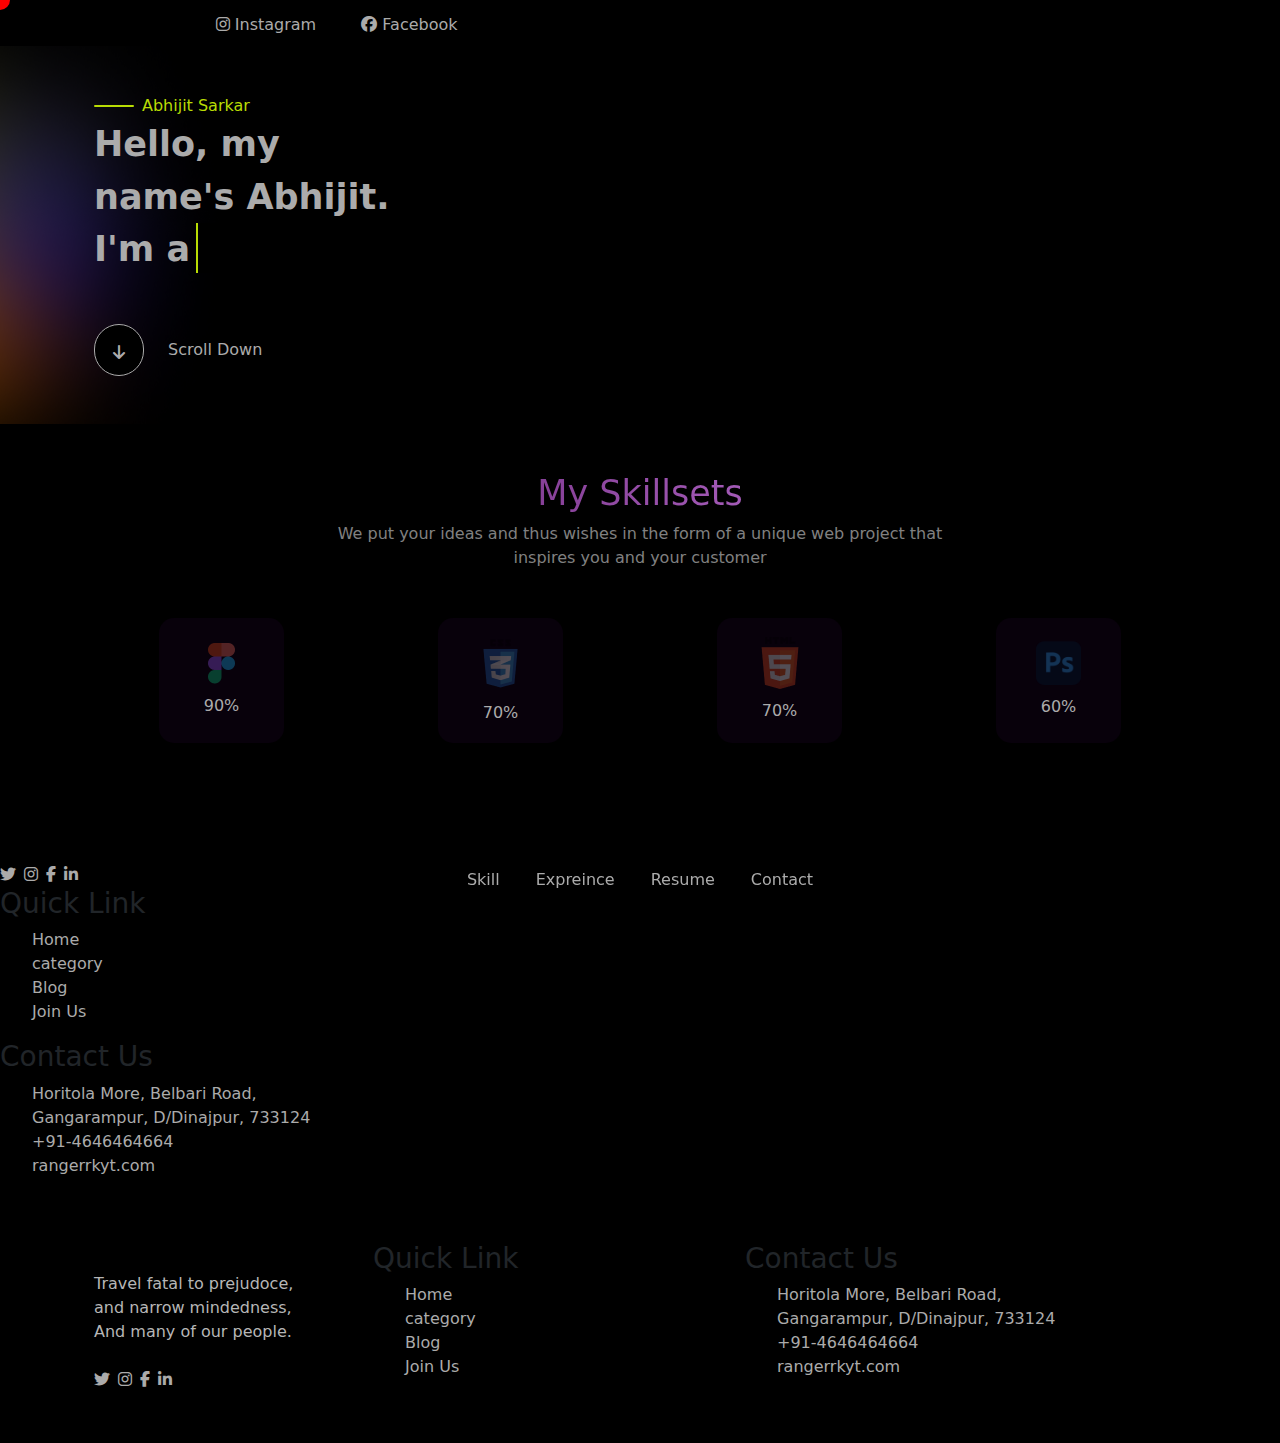
==== commit ef84b990: "fix some major problem" ====
--- a/skillset.html
+++ b/skillset.html
@@ -156,6 +156,118 @@
             height: 100%;
             object-fit: cover;
         } */
+         
+        
+        
+        .bg-cube {
+    display: flex;
+    justify-content: space-around;
+    align-items: center;
+    min-height: 80%;
+}
+
+
+.cube {
+    position: relative;
+    width: 200px;
+    height: 200px;
+    transform-style: preserve-3d;
+    animation: animate 8s linear infinite;
+}
+
+.cube2 {
+    position: relative;
+    width: 100px;
+    height: 100px;
+    transform-style: preserve-3d;
+    animation: animate 8s linear infinite;
+}
+
+
+
+.cube div,
+.cube2 div {
+    position: absolute;
+    top: 0;
+    left: 0;
+    width: 100%;
+    height: 100%;
+    transform-style: preserve-3d;
+}
+
+.cube div span {
+    position: absolute;
+    top: 0;
+    left: 0;
+    width: 100%;
+    height: 100%;
+    background: linear-gradient(#151515, #00ec00);
+    transform: rotateY(calc(90deg * var(--i))) translateZ(100px);
+}
+
+.cube2 div span {
+    position: absolute;
+    top: 0;
+    left: 0;
+    width: 100%;
+    height: 100%;
+    background: linear-gradient(#151515, #0072ec);
+    transform: rotateY(calc(90deg * var(--i))) translateZ(50px);
+}
+
+.top {
+    position: absolute;
+    top: 0;
+    left: 0;
+    width: 200px;
+    height: 200px;
+    background: #222;
+    transform: rotateX(90deg) translateZ(100px);
+}
+
+.top2 {
+    position: absolute;
+    top: 0;
+    left: 0;
+    width: 100px;
+    height: 100px;
+    background: #222;
+    transform: rotateX(90deg) translateZ(50px);
+}
+
+.top::before {
+    content: '';
+    position: absolute;
+    top: 0;
+    left: 0;
+    width: 200px;
+    height: 200px;
+    background: #0f0;
+    transform: translateZ(-280px);
+    filter: blur(20px);
+    box-shadow: 0 0 120px rgba(0, 255, 0, 0, 2),
+        0 0 200px rgba(0, 255, 0, 0, 4),
+        0 0 300px rgba(0, 255, 0, 0, 6),
+        0 0 400px rgba(0, 255, 0, 0, 8),
+        0 0 500px rgba(0, 255, 0, 0, 10);
+}
+
+.top2::before {
+    content: '';
+    position: absolute;
+    top: 0;
+    left: 0;
+    width: 100px;
+    height: 100px;
+    background: rgb(0, 183, 255);
+    transform: translateZ(-150px);
+    filter: blur(20px);
+    box-shadow: 0 0 120px rgba(0, 255, 0, 0, 2),
+        0 0 200px rgba(0, 255, 0, 0, 4),
+        0 0 300px rgba(0, 255, 0, 0, 6),
+        0 0 400px rgba(0, 255, 0, 0, 8),
+        0 0 500px rgba(0, 255, 0, 0, 10);
+}
     </style> -->
 </head>
 
@@ -340,6 +452,54 @@
 
             </div>
         </div>
+       
+       
+       
+        <div class="social-media-page d-flex align-items-center gap-2 mt-4">
+            <div class="social-link-footer">
+                <div class="social-link-icon">
+                    <a href="#" class="card-link"><i class="fa-brands fa-twitter"></i></a>
+                </div>
+            </div>
+            <div class="social-link-footer">
+                <div class="social-link-icon">
+                    <a href="#" class="card-link"><i class="fa-brands fa-instagram"></i></a>
+                </div>
+            </div>
+            <div class="social-link-footer">
+                <div class="social-link-icon">
+                    <a href="#" class="card-link"><i class="fa-brands fa-facebook-f"></i></a>
+                </div>
+            </div>
+            <div class="social-link-footer">
+                <div class="social-link-icon">
+                    <a href="#" class="card-link"><i class="fa-brands fa-linkedin-in"></i></a>
+                </div>
+            </div>
+        </div>
+        <div class="col-md-4 col-sm-12">
+            <div class="site-link">
+                <h3>Quick Link</h3>
+                <ul>
+                    <li><a href="#">Home</a></li>
+                    <li><a href="#">category</a></li>
+                    <li><a href="#">Blog</a></li>
+                    <li><a href="#">Join Us</a></li>
+                </ul>
+            </div>
+        </div>
+
+        <div class="col-md-4 col-sm-12">
+            <div class="site-link">
+                <h3>Contact Us</h3>
+                <ul>
+                    <li><a href="#">Horitola More, Belbari Road, <br> Gangarampur, D/Dinajpur,
+                            733124</a></li>
+                    <li><a href="#">+91-4646464664</a></li>
+                    <li><a href="#">rangerrkyt.com</a></li>
+                </ul>
+            </div>
+        </div>
     </section>
 
     <footer class="py-5">
--- a/CSS/style.css
+++ b/CSS/style.css
@@ -6,12 +6,11 @@
 }
 
 :root {
-    --head-line: #38005e;
+    --head-line: #100119;
     --gray: #ababab;
     --main-background: #f4f4f4;
     --yellow: rgb(157, 187, 6);
     --yellow2: rgb(184, 220, 4);
-    --circSize: 65dvw;
     --box-shadow: 1px 1px 9px rgba(200, 187, 187, 0.55);
     --black: black;
     --box-bg: #0e011391;
@@ -30,6 +29,11 @@
     background: var(--black);
 }
 
+main {
+    width: 100%;
+    overflow-x: hidden;
+}
+
 .title {
     background: var(--title-co);
     -webkit-background-clip: text;
@@ -58,6 +62,14 @@
 }
 
 /* ----------------------------------Banner Section codes------------------------------------ */
+header.sticky {
+    background: var(--head-line);
+}
+
+.navbar {
+    background: var(--box-bg);
+}
+
 .logo-name {
     font-family: cinzel;
     font-weight: bold;
@@ -75,58 +87,63 @@
 
 .media-link:hover {
     color: var(--main-background);
-    font-weight: 600;
     padding: 10px 15px;
     background: var(--lefttoRight-color);
     border-radius: 25px;
 }
 
-
-.navbar-nav {
-    gap: 20px;
-    border-radius: 50px;
-    padding: 0px 15px;
-    background-color: var(--box-bg);
-    border: .8px solid #221925e9;
-}
-
-.nav-link {
-    color: var(--gray);
-}
-
-.nav-item:hover {
-    color: var(--gray);
-    background: var(--lefttoRight-color);
-    border-radius: 25px;
-    padding: 0px 5px;
-}
-
-.nav-item:hover a {
-    color: var(--main-background);
-}
-
-.fixed-bottom {
-    bottom: 15px;
-}
-
-
-/* .navbar {
-    background: linear-gradient(to bottom,
-            #0d0940e0,
-            #00000087);
-} */
-
-/* .navbar-toggler:focus,
+.navbar-toggler:focus,
 .navbar-toggler:active,
 .navbar-toggler-icon:focus {
     outline: none !important;
     box-shadow: none !important;
-} */
+}
 
 .toggle-btn i {
     color: var(--main-background);
 }
 
+.navbar-nav {
+    gap: 20px;
+}
+
+.nav-link {
+    color: var(--gray);
+}
+
+.nav-item:hover {
+    color: var(--gray);
+    /* background: var(--lefttoRight-color); */
+    border-radius: 25px;
+    border: 1.5px solid #bc6bdfcf;
+    padding: 0px 10px;
+}
+
+.nav-item:hover a {
+    color: var(--main-background);
+    font-weight: 300;
+}
+
+.nav-btn {
+    background: var(--lefttoRight-color);
+    color: var(--main-background);
+    padding: 0px 20px;
+    border: none;
+    border-radius: 25px;
+}
+
+.nav-btn:hover {
+    color: var(--main-background);
+    font-weight: 300;
+    background: none;
+    border: 1.5px solid #bc6bdfcf;
+}
+
+.navbar {
+    background: var(--box-bg);
+}
+
+/* --------------------------------------------Hero Section------------------------------------------- */
 .banner {
     background-image: url(../Img/greadent\ graphics.png);
     /* background-size: cover; */
@@ -135,13 +152,6 @@
     color: white;
 }
 
-.h-main-box {
-    display: flex;
-    justify-content: space-between;
-    align-items: center;
-    /* margin-top: 200px; */
-    margin-left: 75px;
-}
 
 .h-line {
     height: 2px;
@@ -267,118 +277,29 @@
     }
 }
 
-
-/* Box cube animation codes here------------- */
-
-.bg-cube {
-    display: flex;
-    justify-content: space-around;
-    align-items: center;
-    min-height: 80%;
-}
-
-
-.cube {
-    position: relative;
-    width: 200px;
-    height: 200px;
-    transform-style: preserve-3d;
-    animation: animate 8s linear infinite;
-}
-
-.cube2 {
-    position: relative;
-    width: 100px;
-    height: 100px;
-    transform-style: preserve-3d;
-    animation: animate 8s linear infinite;
-}
-
-
-
-.cube div,
-.cube2 div {
-    position: absolute;
-    top: 0;
-    left: 0;
-    width: 100%;
-    height: 100%;
-    transform-style: preserve-3d;
-}
-
-.cube div span {
-    position: absolute;
-    top: 0;
-    left: 0;
-    width: 100%;
-    height: 100%;
-    background: linear-gradient(#151515, #00ec00);
-    transform: rotateY(calc(90deg * var(--i))) translateZ(100px);
-}
-
-.cube2 div span {
-    position: absolute;
-    top: 0;
-    left: 0;
-    width: 100%;
-    height: 100%;
-    background: linear-gradient(#151515, #0072ec);
-    transform: rotateY(calc(90deg * var(--i))) translateZ(50px);
-}
-
-.top {
-    position: absolute;
-    top: 0;
-    left: 0;
-    width: 200px;
-    height: 200px;
-    background: #222;
-    transform: rotateX(90deg) translateZ(100px);
-}
-
-.top2 {
-    position: absolute;
-    top: 0;
-    left: 0;
-    width: 100px;
-    height: 100px;
-    background: #222;
-    transform: rotateX(90deg) translateZ(50px);
-}
-
-.top::before {
-    content: '';
-    position: absolute;
-    top: 0;
-    left: 0;
-    width: 200px;
-    height: 200px;
-    background: #0f0;
-    transform: translateZ(-280px);
-    filter: blur(20px);
-    box-shadow: 0 0 120px rgba(0, 255, 0, 0, 2),
-        0 0 200px rgba(0, 255, 0, 0, 4),
-        0 0 300px rgba(0, 255, 0, 0, 6),
-        0 0 400px rgba(0, 255, 0, 0, 8),
-        0 0 500px rgba(0, 255, 0, 0, 10);
-}
-
-.top2::before {
-    content: '';
-    position: absolute;
-    top: 0;
-    left: 0;
-    width: 100px;
-    height: 100px;
-    background: rgb(0, 183, 255);
-    transform: translateZ(-150px);
-    filter: blur(20px);
-    box-shadow: 0 0 120px rgba(0, 255, 0, 0, 2),
-        0 0 200px rgba(0, 255, 0, 0, 4),
-        0 0 300px rgba(0, 255, 0, 0, 6),
-        0 0 400px rgba(0, 255, 0, 0, 8),
-        0 0 500px rgba(0, 255, 0, 0, 10);
-}
+#downloadButton {
+    margin-top: 30px;
+    color: var(--gray);
+    background: var(--head-line);
+    border: none;
+    padding: 10px 15px;
+    border-radius: 5px;
+}
+
+/* Hero side codes here------------- */
+.profile-herosec {
+    display: flex;
+    justify-content: center;
+    align-items: center;
+}
+
+.profile-herosec img {
+    background: var(--box-bg);
+    border-radius: 20px;
+    width: 300px;
+}
+
+
 
 
 /* ----------------------------------------------About me---------------------------------
@@ -403,6 +324,8 @@
     margin-top: 20px;
     display: flex;
     justify-content: center;
+    border: 0.8px solid var(--gray);
+    border-radius: 50%;
 }
 
 .card img {
@@ -421,14 +344,19 @@
 .my-profile .card:hover {
     transition: 1s cubic-bezier(0.075, 0.82, 0.165, 1);
     transform: rotate(0deg);
-    opacity: 1;
+    opacity: 0.8;
     scale: 1.2;
-    background: var(--ToptoBottom-color);
-    border: 0.2px solid var(--gray);
+    background: var(--box-bg);
+    border: 0.1px solid var(--gray);
     cursor: pointer;
 }
 
+.card:hover img {
+    background-color: var(--box-bg);
+}
+
 .card-text {
+    font-size: 15px;
     transform: rotate(0deg);
     padding: 10px 10px;
     color: var(--gray);
@@ -520,9 +448,10 @@
     align-items: center;
     gap: 30px;
     flex-wrap: wrap;
-}
-
-.filters ul li {
+    padding-bottom: 20px;
+}
+
+.filter-btn {
     border-radius: 50px;
     padding: 10px 25px;
     color: var(--gray);
@@ -531,17 +460,13 @@
     cursor: pointer;
 }
 
-.filters ul li:hover {
+.filter-btn:hover {
     color: var(--gray);
     background: var(--lefttoRight-color);
     border-radius: 25px;
     padding: 10px 25px;
-    cursor: pointer;
-}
-
-.filters ul li:active {
-    background: var(--lefttoRight-color);
-}
+}
+
 
 .products {
     margin: auto;
@@ -639,47 +564,61 @@
 
 
 /*------------------------------- footer links */
-.social {
-    display: flex;
-    justify-content: center;
-    gap: 10px;
-}
-
-.social-link-footer {
-    display: flex;
-    align-items: center;
-    justify-content: center;
-    width: 40px;
-    height: 40px;
-    background-color: white;
-    border-radius: 25%;
-    box-shadow: -1px -1px 4px 1px rgba(207, 198, 198, 0.507);
-}
-
-.social-link-footer:hover {
-    background-color: #000000;
-    transform: scale(1.5) 0.5s;
-    box-shadow: -1px -1px 4px 1px rgba(173, 166, 166, 0.507);
-}
-
-.social-link-icon i {
-    font-size: 20px;
-    color: black;
-}
-
-.site-link ul {
-    padding-left: 0px;
-}
-
-.social-link-footer:hover i {
-    color: yellow;
-}
-
-.social-link-icon i:hover {
-    color: var(--yellow);
-}
-
-
+.contact-box {
+    margin-top: 25px;
+    /* background-color: var(--head-line); */
+    border-radius: 15px;
+    height: 450px;
+}
+
+.text {
+    font-family: 'Courier New', Courier, monospace;
+    font-size: 105px;
+    /* width: 100%; */
+}
+
+.text-2 {
+    margin-left: 90px;
+}
+
+label {
+    color: var(--gray);
+}
+
+.box-2 {
+    margin-top: 25px;
+    width: 450px;
+}
+
+input {
+    width: 100%;
+    background: transparent;
+    border: none;
+    border-bottom: 1px solid var(--gray);
+    margin-bottom: 15px;
+}
+
+textarea,
+input {
+    background: transparent;
+    color: var(--gray);
+}
+
+.submit {
+    margin-top: 15px;
+    border: none;
+    padding: 10px 20px;
+    color: var(--gray);
+    border-radius: 25px;
+    background: var(--lefttoRight-color);
+}
+
+.submit:hover {
+    background: none;
+    color: white;
+    transition: all .3s;
+    border: 1.5px solid #bc6bdfcf;
+}
 
 
 
@@ -688,9 +627,24 @@
 /*------------------------------
         meadia quries
  -------------------------------*/
+@media (max-width: 510px) {
+    .banner>* .row {
+        flex-direction: column;
+    }
+
+    .static-txts {
+        font-size: 25px;
+    }
+
+    .box-2 {
+        width: 250px;
+    }
+}
 
 @media (max-width: 575.98px) {
-
+    header.sticky {
+        background: transparent;
+    }
 
     .media-link {
         font-size: 10px;
@@ -702,16 +656,29 @@
         justify-content: center;
     }
 
-
-    .about-pic {
-        text-align: center;
-    }
-
     .navbar-toggler-icon {
         width: 0.5em;
         height: 0.5em;
     }
 
+    .navbar-nav {
+        border-radius: 15px;
+        padding: 0px 15px;
+        background-color: var(--head-line);
+        /* border: .8px solid #221925e9; */
+    }
+
+    .banner>* .row {
+        flex-direction: column;
+    }
+
+
+
+    .about-pic {
+        text-align: center;
+    }
+
+
     .slide {
         margin: 20px;
     }
@@ -722,18 +689,46 @@
 
     .row>* {
         margin: auto;
-        width: 40%;
+        /* width: 40%; */
         padding-bottom: 15px;
     }
 
     .bg-circleCo {
         display: none;
     }
+
+    .filters ul {
+        gap: 10px;
+    }
+
+    .contact-box+.row {
+        flex-direction: column;
+    }
+
+    .box-1 {
+        margin: 0 auto;
+    }
+
+    .box-2 {
+        width: 290px;
+        /* overflow: hidden; */
+    }
+
+    textarea {
+        width: 290px;
+    }
+
+    .text {
+        font-size: 55px !important;
+    }
+
 }
 
 /* // Small devices (landscape phones, less than 768px) */
 @media (max-width: 700px) {
-    
+    .text {
+        font-size: 35px;
+    }
 }
 
 /* // Medium devices (tablets, less than 992px) */
@@ -750,6 +745,13 @@
 
     }
 
+    .navbar-nav {
+        border-radius: 15px;
+        padding: 0px 15px;
+        background-color: var(--head-line);
+        /* border: .8px solid #221925e9; */
+    }
+
     h1,
     h2 {
         font-size: 20px;
@@ -763,11 +765,32 @@
         margin: auto;
     }
 
+    /* footer contect sec */
+    .text {
+        font-size: 55px !important;
+    }
+
+    .text-2 {
+        margin-left: 45px;
+    }
+
+    .box-2 {
+        margin: auto;
+        width: 345px;
+    }
+
+    textarea {
+        width: 345px;
+    }
 
 }
 
 /* // Large devices (desktops, less than 1200px) */
-@media (max-width: 1199.98px) {}
+@media (max-width: 1199.98px) {
+    .text {
+        font-size: 70px;
+    }
+}
 
 /* // X-Large devices (large desktops, less than 1400px) */
 @media (max-width: 1399.98px) {}